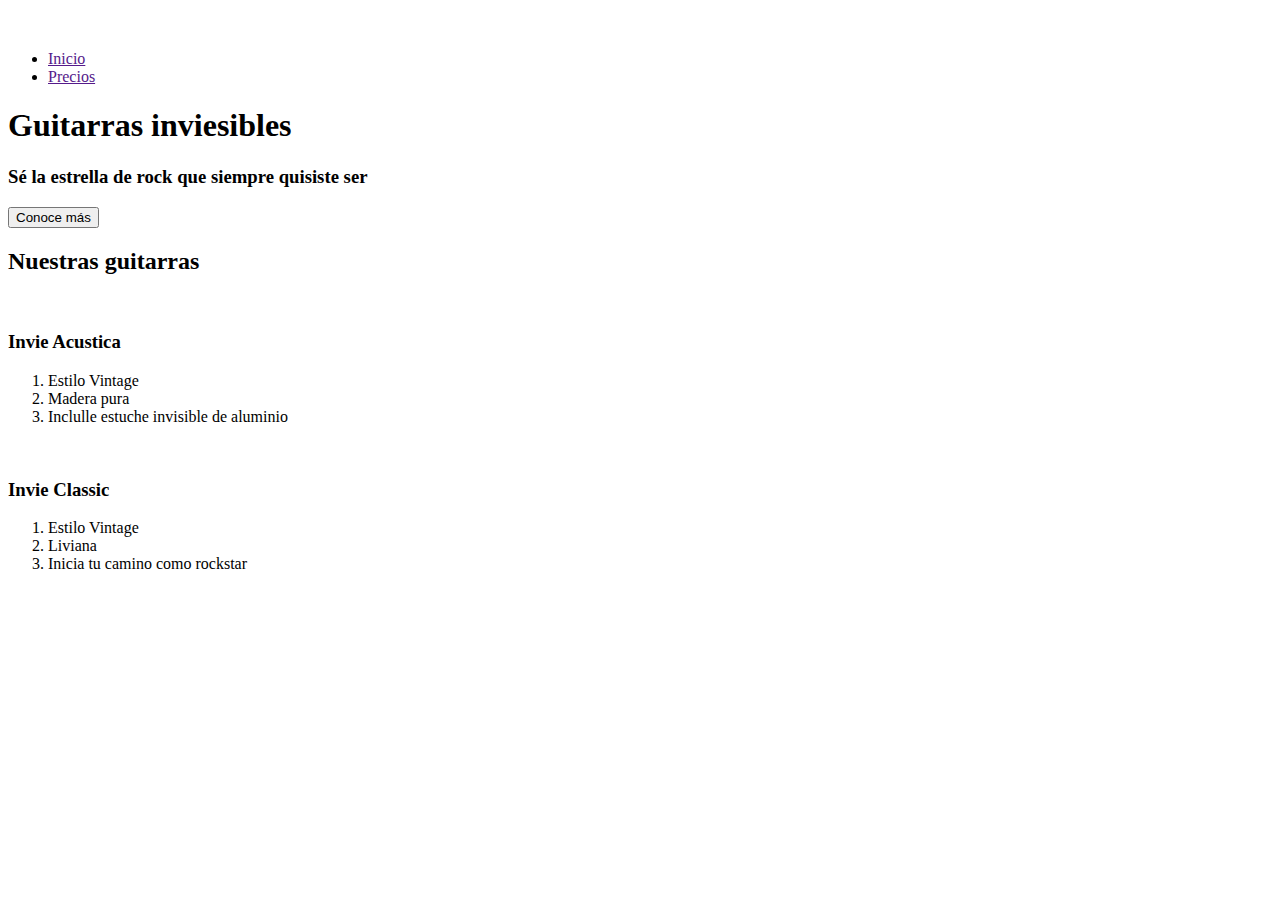
==== index.html @ a6c2e625 "Archivos base" ====
<!DOCTYPE html>
<html>
    <head>
        <title>Invie - tus mejores guitarras!!</title>
        <meta charset="utf-8">
    </head>
    <body>
        <header>
            <figure> <!-- logotipo -->
                <img src="">
            </figure>
            <nav> <!-- menu -->
                <ul>
                    <li>
                        <a href="">Inicio</a>
                    </li>
                    <li>
                        <a href="">Precios</a>
                    </li>
                </ul>
            </nav>
        </header>
        <section> <!-- portada -->
            <h1>Guitarras inviesibles</h1><!-- titulo -->
            <h3>Sé la estrella de rock que siempre quisiste ser</h3><!-- resumen -->
            <button>Conoce más</button><!-- boton -->
        </section>
        <section> <!-- guitarras -->
            <h2>Nuestras guitarras</h2><!-- titulo -->
            <article><!-- guitarra 1 -->
                <img src="">
                <h3>Invie Acustica</h3>
                <ol>
                    <li>Estilo Vintage</li>
                    <li>Madera pura</li>
                    <li>Inclulle estuche invisible de aluminio</li>
                </ol>
            </article>
            <article><!-- guitarra 2 -->
                <img src="">
                <h3>Invie Classic</h3>
                <ol>
                    <li>Estilo Vintage</li>
                    <li>Liviana</li>
                    <li>Inicia tu camino como rockstar</li>
                </ol>
            </article>
        </section>
    </body>
</html>
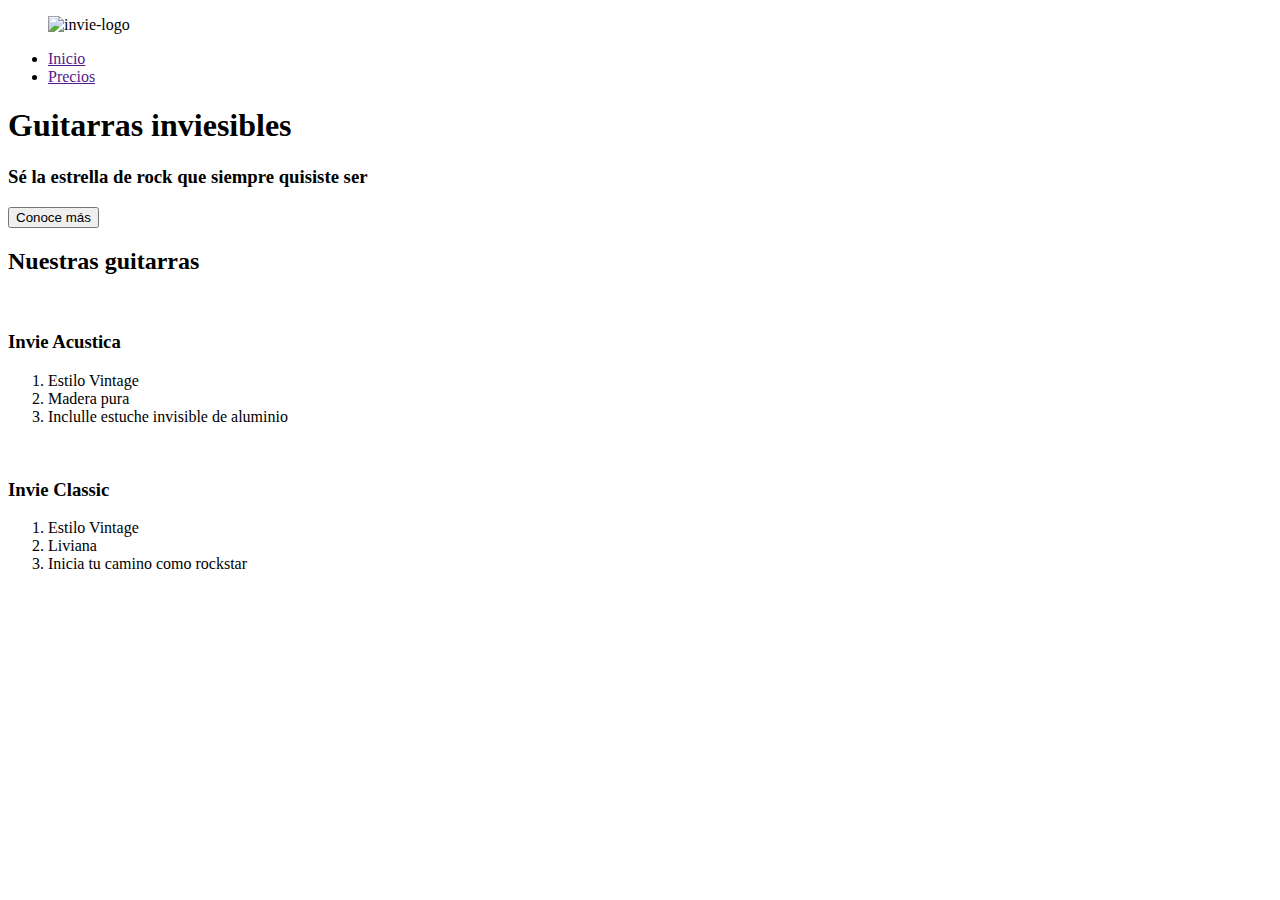
==== commit 046f22d5: "Intente subir logotipo de invie" ====
--- a/index.html
+++ b/index.html
@@ -7,7 +7,7 @@
     <body>
         <header>
             <figure> <!-- logotipo -->
-                <img src="">
+                <img src="images\invie" alt="invie-logo">
             </figure>
             <nav> <!-- menu -->
                 <ul>
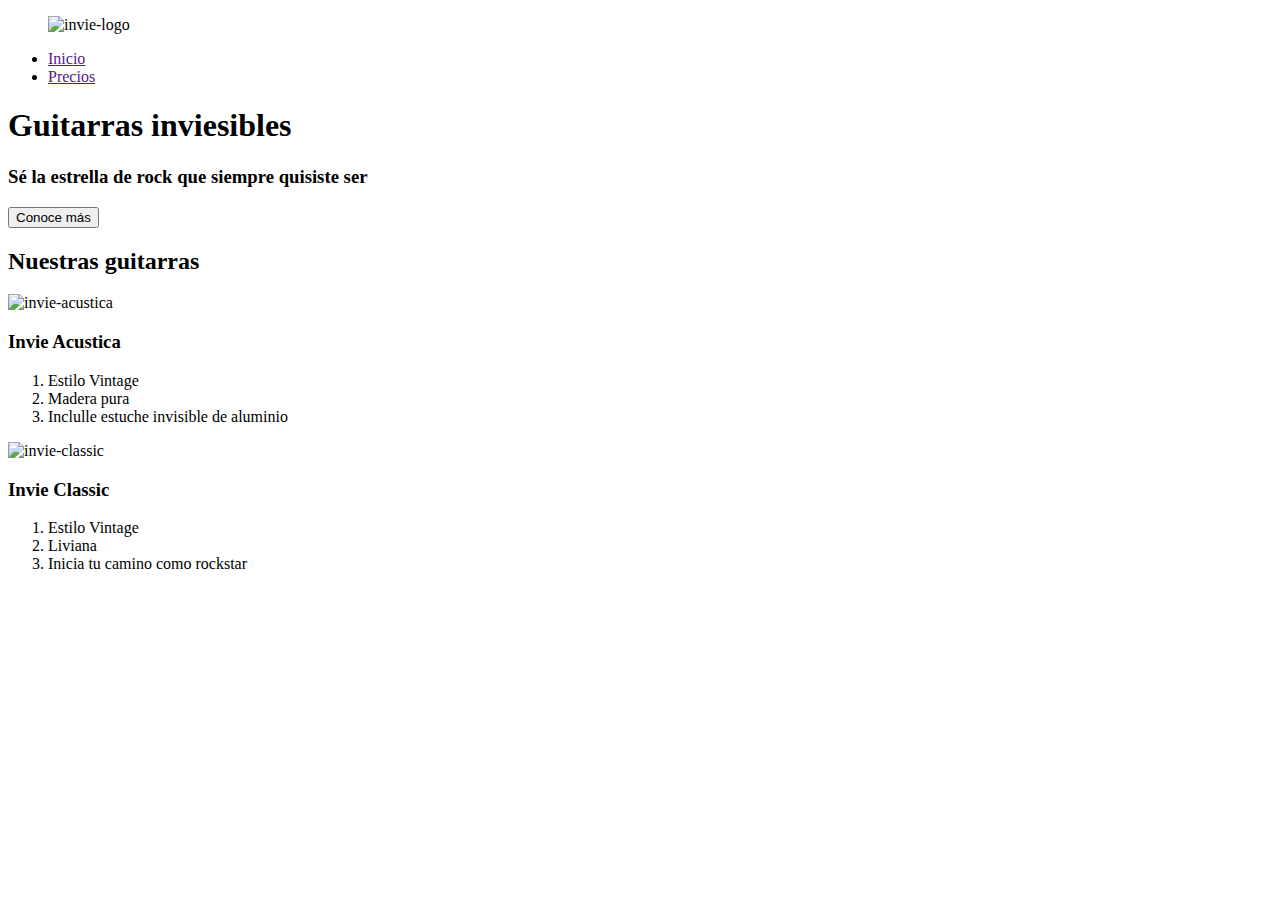
==== commit db30e9da: "Intente poner fotos de guitarras" ====
--- a/index.html
+++ b/index.html
@@ -7,7 +7,7 @@
     <body>
         <header>
             <figure> <!-- logotipo -->
-                <img src="images\invie" alt="invie-logo">
+                <img src="invie\images\invie" alt="invie-logo">
             </figure>
             <nav> <!-- menu -->
                 <ul>
@@ -28,7 +28,7 @@
         <section> <!-- guitarras -->
             <h2>Nuestras guitarras</h2><!-- titulo -->
             <article><!-- guitarra 1 -->
-                <img src="">
+                <img src="images\invie-acustica" alt="invie-acustica">
                 <h3>Invie Acustica</h3>
                 <ol>
                     <li>Estilo Vintage</li>
@@ -37,7 +37,7 @@
                 </ol>
             </article>
             <article><!-- guitarra 2 -->
-                <img src="">
+                <img src="images\invie-classic" alt="invie-classic">
                 <h3>Invie Classic</h3>
                 <ol>
                     <li>Estilo Vintage</li>
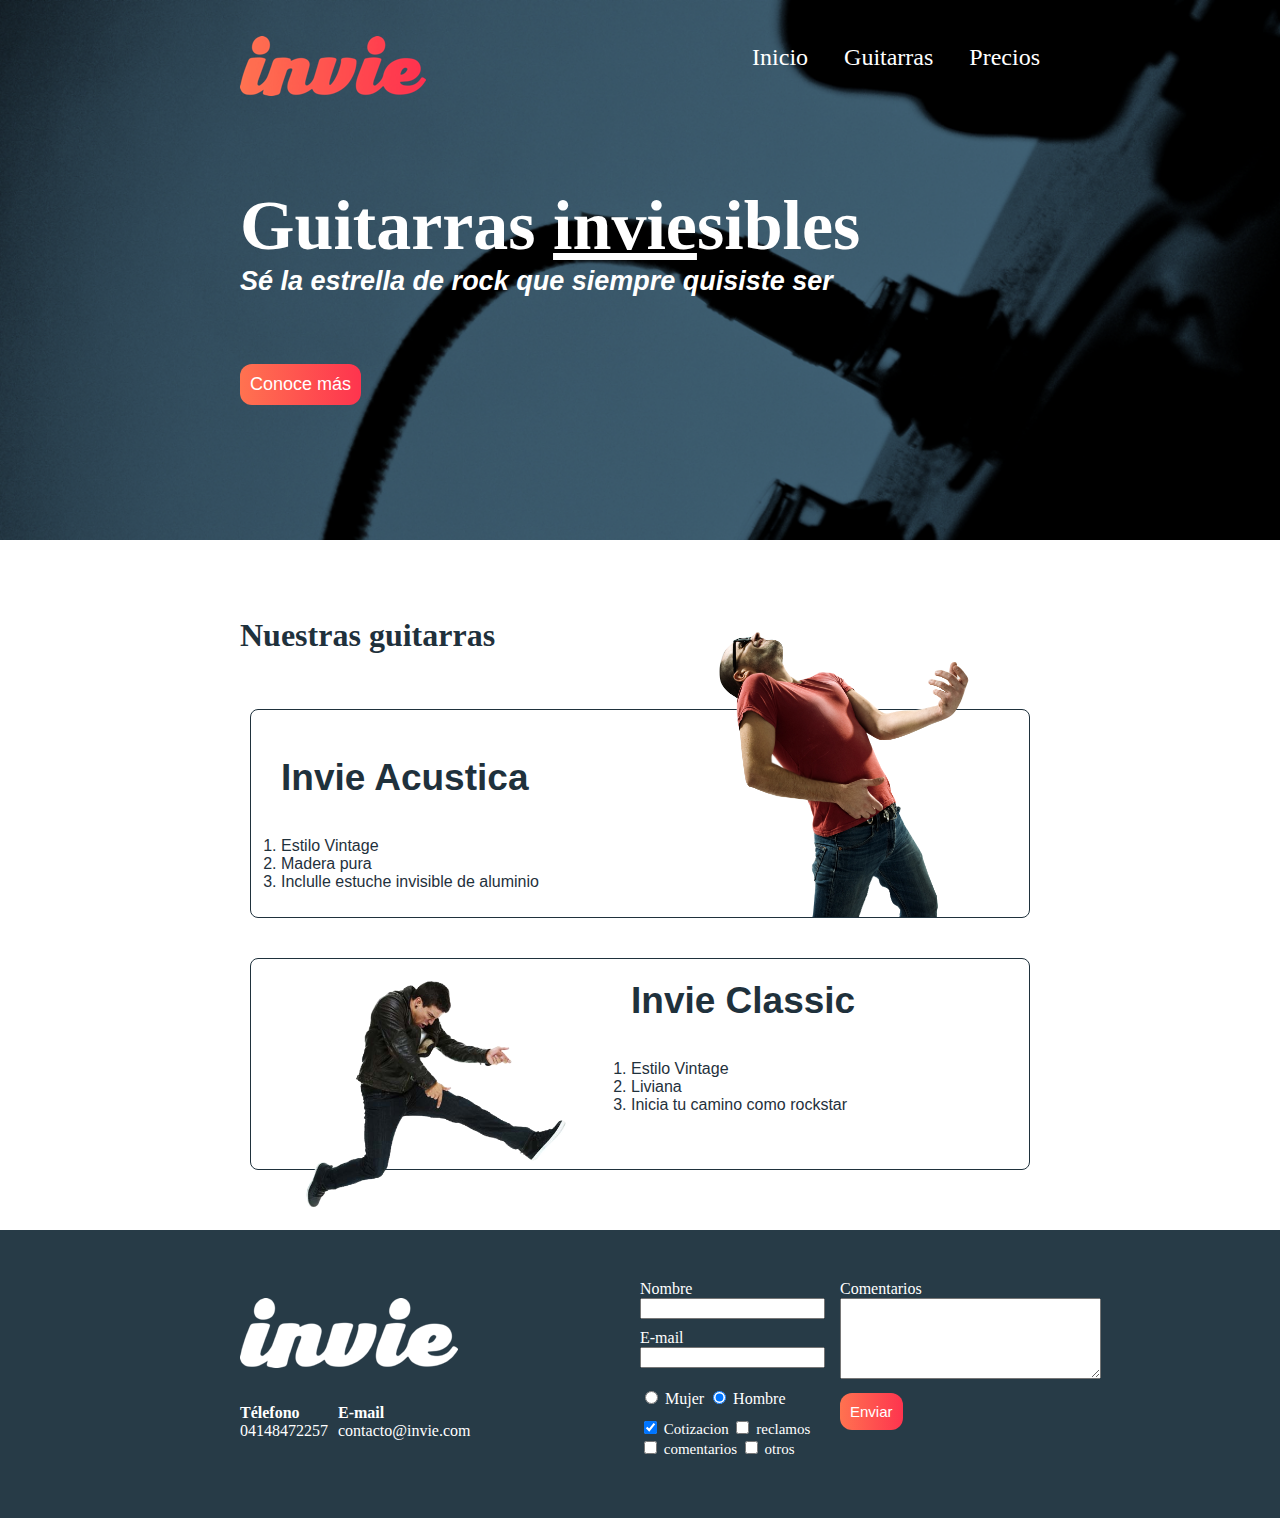
==== commit 733b059f: "Deshabilitados campos del formulario" ====
--- a/index.html
+++ b/index.html
@@ -2,49 +2,110 @@
 <html>
     <head>
         <title>Invie - tus mejores guitarras!!</title>
+        <meta lang="es">
         <meta charset="utf-8">
+        <link rel="stylesheet" type="text/css" href="css/invie.css">
+        <meta name="author" content="Luis Brazón">
+        <meta name="description" content="Mi primera pagina web">
+        <meta name="keywords" content="invie, guitarras, invisibles, venta de guitarras, mi primera pagina web, proyecto">
     </head>
     <body>
-        <header>
-            <figure> <!-- logotipo -->
-                <img src="invie\images\invie" alt="invie-logo">
-            </figure>
-            <nav> <!-- menu -->
-                <ul>
-                    <li>
-                        <a href="">Inicio</a>
-                    </li>
-                    <li>
-                        <a href="">Precios</a>
-                    </li>
-                </ul>
-            </nav>
-        </header>
-        <section> <!-- portada -->
-            <h1>Guitarras inviesibles</h1><!-- titulo -->
-            <h3>Sé la estrella de rock que siempre quisiste ser</h3><!-- resumen -->
-            <button>Conoce más</button><!-- boton -->
+        <section id="portada" class="portada"> <!-- portada -->
+            <header id="header" class="contenedor">
+                <figure class="logotipo"> <!-- logotipo -->
+                    <img src="images/invie.png" width="186" height="60" alt="invie-logo">
+                </figure>
+                <nav class="menu"> <!-- menu -->
+                    <ul>
+                        <li>
+                            <a href="index.html">Inicio</a>
+                        </li>
+                        <li>
+                            <a href="#guitarras">Guitarras</a>
+                        </li>
+                        <li>
+                            <a href="precios.html">Precios</a>
+                        </li>
+                    </ul>
+                </nav>
+            </header>
+            <div class="contenedor">
+                <h1 class="titulo"><strong>Guitarras <span>invie</span>sibles</strong></h1><!-- titulo -->
+                <h3 class="titulo-a"><em>Sé la estrella de rock que siempre quisiste ser</em></h3><!-- resumen -->
+                <button>Conoce más</button><!-- boton -->
+            </div>
         </section>
-        <section> <!-- guitarras -->
+        <section id="guitarras" class="guitarras contenedor"> <!-- guitarras -->
             <h2>Nuestras guitarras</h2><!-- titulo -->
-            <article><!-- guitarra 1 -->
-                <img src="images\invie-acustica" alt="invie-acustica">
-                <h3>Invie Acustica</h3>
-                <ol>
-                    <li>Estilo Vintage</li>
-                    <li>Madera pura</li>
-                    <li>Inclulle estuche invisible de aluminio</li>
-                </ol>
+            <article class="guitarra"><!-- guitarra 1 -->
+                <img class="derecha" src="images/invie-acustica.png" width="350" alt="invie-acustica">
+                <div class="contenedor-guitarra-a">   
+                    <h3>Invie Acustica</h3>
+                    <ol>
+                        <li>Estilo Vintage</li>
+                        <li>Madera pura</li>
+                        <li>Inclulle estuche invisible de aluminio</li>
+                    </ol>
+                </div>
             </article>
-            <article><!-- guitarra 2 -->
-                <img src="images\invie-classic" alt="invie-classic">
-                <h3>Invie Classic</h3>
-                <ol>
-                    <li>Estilo Vintage</li>
-                    <li>Liviana</li>
-                    <li>Inicia tu camino como rockstar</li>
-                </ol>
+            <article class="guitarra b"><!-- guitarra 2 -->
+                <img class="izquierda" src="images/invie-classic.png" width="350" alt="invie-classic">
+                <div class="contenedor-guitarra-b">    
+                    <h3>Invie Classic</h3>
+                    <ol>
+                        <li>Estilo Vintage</li>
+                        <li>Liviana</li>
+                        <li>Inicia tu camino como rockstar</li>
+                    </ol>
+                </div>
             </article>
         </section>
+        <footer class="footer">
+            <div class="contenedor">  
+                <div class="contacto">
+                    <img src="images/invie-white.png" alt="invie-logo"> <!-- imagen -->
+                    <a href="tel:+584148472257"><strong>Télefono </strong><span>04148472257</span></a> <!-- telefono -->
+                    <a href="mailto:contacto@invie.com"><strong>E-mail </strong><span>contacto@invie.com</span></a> <!-- email -->
+                </div>
+                <form class="formulario">
+                    <div class="col1">
+                        <label for="nombre">Nombre
+                            <input type="text" required id="nombre" name="nombre" readonly>
+                        </label>
+                        <label for="e-mail">E-mail
+                            <input type="email" required id="e-mail" name="email" readonly>
+                        </label>
+                        <div class="sexo"> 
+                            <label for="mujer">
+                                <input type="radio" id="mujer" name="sexo" value="mujer"> Mujer
+                            </label>
+                            <label for="hombre">
+                                <input type="radio" checked id="hombre" name="sexo" value="hombre"> Hombre
+                            </label>
+                        </div>
+                        <div class="intereses">
+                            <label for="cotizacion">
+                                <input type="checkbox" checked id="cotizacion" name="intereses" value="cotizacion"> Cotizacion
+                            </label>
+                            <label for="reclamos">
+                                <input type="checkbox" id="reclamos" name="intereses" value="reclamos"> reclamos
+                            </label>
+                            <label for="comentarios">
+                                <input type="checkbox" id="comentarios" name="intereses" value="comentarios"> comentarios
+                            </label>
+                            <label for="otros">
+                                <input type="checkbox" id="otros" name="intereses" value="otros"> otros
+                            </label>
+                        </div>
+                    </div>
+                        <div class="col2">
+                        <label for="comentarios"> Comentarios
+                            <textarea name="comentarios" id="comentarios" cols="30" rows="5" readonly></textarea>
+                        </label>
+                        <input type="submit" name="" value="Enviar" disabled>
+                    </div>
+                </form>
+            </div>
+        </footer>
     </body>
 </html>--- a/css/invie.css
+++ b/css/invie.css
@@ -0,0 +1,229 @@
+body {
+	margin: 0;
+}
+
+.contenedor {
+	width: 800px;
+	margin: auto;
+}
+
+table {
+	width: 100%;
+}
+
+th {
+	background: #273b47;
+	color: white;
+	text-align: left;
+	padding: 5px 20px;
+}
+
+td {
+	padding: 20px;
+}
+
+table, th, td {
+	border: 1px solid #273b47;
+	border-collapse: collapse;
+}
+
+.titulo {
+	font-size: 70px;
+	font-family: tahoma;
+	margin-top: 70px;
+	margin-bottom: 0;
+}
+
+.titulo-a {
+	margin-top: 0;
+}
+
+.portada {
+	background-image: url('../images/background.png');
+	color: white;
+	padding: 20px;
+	background-size: cover;
+	height: 500px;
+}
+
+.portada h3 {
+	font-family: arial;
+	font-size: 27px;
+}
+
+.logotipo {
+	display: inline-block;
+	margin-left: 0;
+}
+
+.menu {
+	position: absolute;
+	right: 0;
+	display: inline-block;
+	font-size: 24px;
+}
+
+.menu a {
+	text-decoration: none;
+	color: white;
+}
+
+.menu li {
+	margin-left: 30px;
+	display: inline-block;
+}
+
+.guitarras {
+	font-family: arial;
+	color: rgb(31,49,60);
+	margin-bottom: 60px;
+}
+
+.guitarras h2 {
+	font-family: tahoma;
+	font-size: 32px;
+	padding-top: 50px;
+	margin-bottom: 55px;
+}
+
+.guitarra h3 {
+	font-size: 37px;
+	margin-bottom: 38px;
+}
+
+.portada button
+{
+	margin-bottom: 70px;
+	font-size: 18px;
+	background: linear-gradient(to left,#fe344e,#ff7250);
+	cursor: pointer;
+}
+
+.izquierda {
+	float: left;
+	position: relative;
+}
+
+.derecha {
+	float: right;
+	position: relative;
+	top: -153px;
+}
+
+.guitarra.b {
+	height: 190px;
+}
+
+.guitarra ol {
+	padding: 0;
+}
+
+.guitarra {
+	padding: 10px;
+	margin: 10px 10px 40px 10px;
+	border: 1px solid rgb(31,49,60);
+	/*overflow: hidden;*/
+	border-radius: 8px;
+}
+
+.contenedor-guitarra-a {
+	padding-left: 20px;
+	margin-right: 370px;
+}
+
+.contenedor-guitarra-b {
+	margin-left: 370px;
+	position: relative;
+	bottom: 90px;
+}
+
+header {
+	position: relative;
+}
+
+button {
+	margin-top: 40px;
+	border-radius: 12px;
+	background: #fd324e;
+	border: none;
+	padding: 10px;
+	color: white;
+}
+
+.footer {
+	background: #273b47;
+	margin-bottom: 15px;
+	padding: 50px 10px;
+}
+
+.contacto {
+	display: flex;
+	width: 300px;
+	flex-wrap: wrap;
+	align-items: center;
+}
+
+.contacto img {
+	display: block;
+}
+
+.contacto strong {
+	display: block;
+}
+
+.contacto a {
+	color: white;
+	text-decoration: none;
+	margin: 0 10px 10px 0;
+}
+
+.footer .contenedor {
+	display: flex;
+	justify-content: space-between;
+}
+
+.formulario {
+	display: flex;
+	width: 400px;
+	color: white;	
+}
+
+.col1, .col2 {
+	display: flex;
+	flex-direction: column;
+}
+
+.col1 {
+	margin-right: 15px;
+}
+
+.col2 {
+	align-items: flex-start;
+}
+
+.col2 input {
+	border-radius: 12px;
+	background: #fd324e;
+	border: none;
+	padding: 10px;
+	color: white;
+	font-size: 15px;
+	background: linear-gradient(to left,#fe344e,#ff7250);
+	cursor: pointer;
+}
+
+.intereses label {
+	font-size: 15px;
+}
+
+.formulario label, .sexo, .intereses {
+	margin-bottom: 10px;
+}
+
+.sexo {
+	margin-top: 10px;
+}
+
+.titulo span {
+	text-decoration: underline;
+}